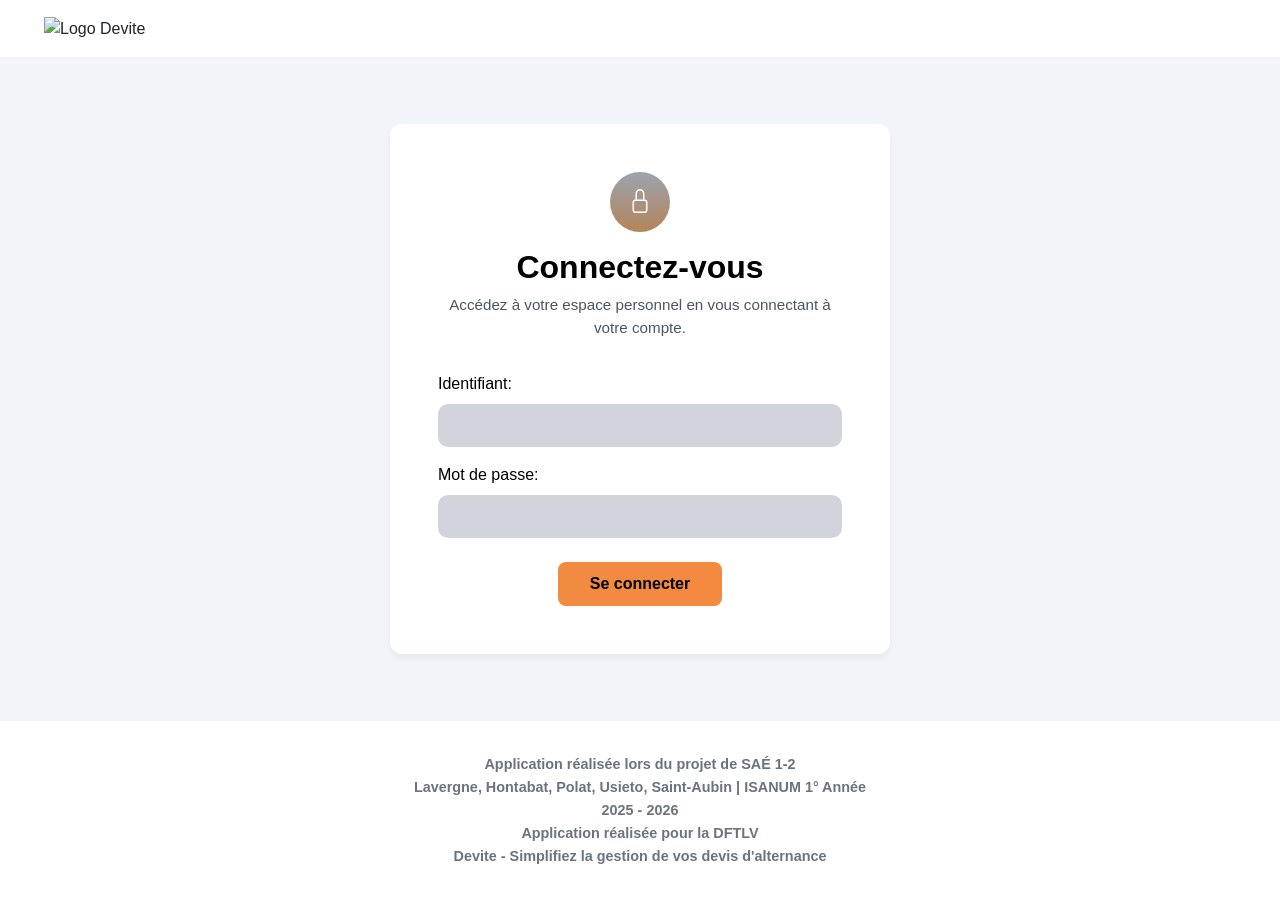
==== index.html @ fd8c1edc "#test" ====
<!DOCTYPE html>
<html lang="fr">
<head>
    <meta charset="UTF-8">
    <meta name="viewport" content="width=device-width, initial-scale=1.0">
    <title>Devite - Connexion</title>
    <link href="https://cdn.jsdelivr.net/npm/bootstrap@5.3.2/dist/css/bootstrap.min.css" rel="stylesheet">
    <link href="https://cdn.jsdelivr.net/npm/bootstrap-icons@1.11.1/font/bootstrap-icons.css" rel="stylesheet">
    
    <style>
        body {
            /* Assure que la page prenne toute la hauteur de l'écran */
            min-height: 100vh;
            display: flex;
            flex-direction: column;
            background-color: #f1f5f9; /* Couleur de fond bleu très clair */
            font-family: 'Segoe UI', Tahoma, Geneva, Verdana, sans-serif;
        }

        /* En-tête */
        header {
            background-color: white;
            padding: 1rem 2rem;
        }

        .logo-placeholder {
            height: 40px;
            /* Remplacez la source de l'image par votre vrai logo Devite */
        }

        /* Section principale (prend l'espace restant pour centrer la carte) */
        main {
            flex-grow: 1;
            display: flex;
            align-items: center;
            justify-content: center;
            padding: 2rem;
        }

        /* Carte de connexion */
        .login-card {
            background: white;
            border-radius: 12px;
            padding: 3rem;
            width: 100%;
            max-width: 500px;
            box-shadow: 0 4px 6px rgba(0, 0, 0, 0.05);
        }

        /* Cercle avec le cadenas */
        .icon-circle {
            width: 60px;
            height: 60px;
            background: linear-gradient(180deg, #9ca3af 0%, #b48559 100%);
            border-radius: 50%;
            display: inline-flex;
            align-items: center;
            justify-content: center;
            color: white;
            font-size: 1.5rem;
            margin-bottom: 1rem;
        }

        .login-title {
            font-weight: 600;
            color: #000;
            margin-bottom: 0.5rem;
        }

        .login-subtitle {
            color: #4b5563;
            font-size: 0.95rem;
            margin-bottom: 2rem;
        }

        /* Champs de formulaire personnalisés */
        .custom-input {
            background-color: #d1d5db;
            border: none;
            border-radius: 10px;
            padding: 0.6rem 1rem;
        }

        .custom-input:focus {
            background-color: #c2c6cc;
            box-shadow: none;
        }

        .form-label {
            font-weight: 500;
            color: #000;
        }

        /* Bouton "Se connecter" */
        .btn-custom {
            background-color: #f28b3f; /* Couleur orange de l'image */
            color: #000;
            font-weight: 600;
            border: none;
            border-radius: 8px;
            padding: 0.6rem 2rem;
            transition: background-color 0.2s;
        }

        .btn-custom:hover {
            background-color: #e0792e;
            color: #000;
        }

        /* Pied de page */
        footer {
            background-color: white;
            text-align: center;
            padding: 2rem 1rem;
            color: #6b7280;
            font-size: 0.9rem;
            line-height: 1.6;
            font-weight: 600;
        }
    </style>
</head>
<body>

    <header>
        <div class="container-fluid">
            <img src="https://via.placeholder.com/150x40?text=Logo+Devite" alt="Logo Devite" class="logo-placeholder">
        </div>
    </header>

    <main>
        <div class="login-card text-center">
            
            <div class="icon-circle">
                <i class="bi bi-lock"></i>
            </div>

            <h2 class="login-title">Connectez-vous</h2>
            <p class="login-subtitle">Accédez à votre espace personnel en vous connectant à votre compte.</p>

            <form action="#" method="POST" class="text-start">
                <div class="mb-3">
                    <label for="identifiant" class="form-label">Identifiant:</label>
                    <input type="text" class="form-control custom-input" id="identifiant" required>
                </div>
                
                <div class="mb-4">
                    <label for="motdepasse" class="form-label">Mot de passe:</label>
                    <input type="password" class="form-control custom-input" id="motdepasse" required>
                </div>

                <div class="text-center">
                    <button type="submit" class="btn btn-custom">Se connecter</button>
                </div>
            </form>

        </div>
    </main>

    <footer>
        <div>Application réalisée lors du projet de SAÉ 1-2</div>
        <div>Lavergne, Hontabat, Polat, Usieto, Saint-Aubin | ISANUM 1° Année</div>
        <div>2025 - 2026</div>
        <div>Application réalisée pour la DFTLV</div>
        <div>Devite - Simplifiez la gestion de vos devis d'alternance</div>
    </footer>

    <script src="https://cdn.jsdelivr.net/npm/bootstrap@5.3.2/dist/js/bootstrap.bundle.min.js"></script>
</body>
</html>
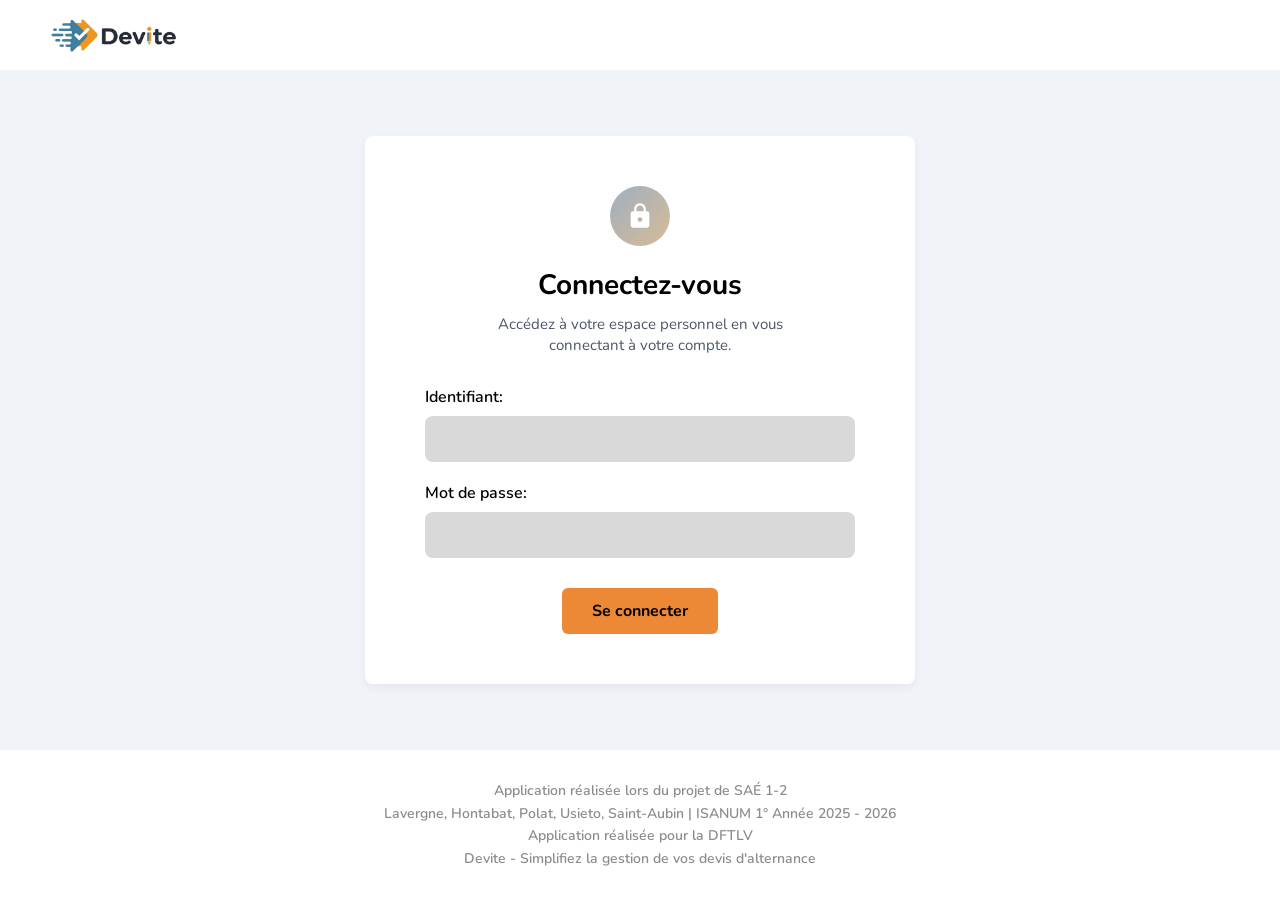
==== commit 58a2cc17: "#premiere base du site" ====
--- a/index.html
+++ b/index.html
@@ -4,152 +4,44 @@
     <meta charset="UTF-8">
     <meta name="viewport" content="width=device-width, initial-scale=1.0">
     <title>Devite - Connexion</title>
-    <link href="https://cdn.jsdelivr.net/npm/bootstrap@5.3.2/dist/css/bootstrap.min.css" rel="stylesheet">
-    <link href="https://cdn.jsdelivr.net/npm/bootstrap-icons@1.11.1/font/bootstrap-icons.css" rel="stylesheet">
-    
-    <style>
-        body {
-            /* Assure que la page prenne toute la hauteur de l'écran */
-            min-height: 100vh;
-            display: flex;
-            flex-direction: column;
-            background-color: #f1f5f9; /* Couleur de fond bleu très clair */
-            font-family: 'Segoe UI', Tahoma, Geneva, Verdana, sans-serif;
-        }
-
-        /* En-tête */
-        header {
-            background-color: white;
-            padding: 1rem 2rem;
-        }
-
-        .logo-placeholder {
-            height: 40px;
-            /* Remplacez la source de l'image par votre vrai logo Devite */
-        }
-
-        /* Section principale (prend l'espace restant pour centrer la carte) */
-        main {
-            flex-grow: 1;
-            display: flex;
-            align-items: center;
-            justify-content: center;
-            padding: 2rem;
-        }
-
-        /* Carte de connexion */
-        .login-card {
-            background: white;
-            border-radius: 12px;
-            padding: 3rem;
-            width: 100%;
-            max-width: 500px;
-            box-shadow: 0 4px 6px rgba(0, 0, 0, 0.05);
-        }
-
-        /* Cercle avec le cadenas */
-        .icon-circle {
-            width: 60px;
-            height: 60px;
-            background: linear-gradient(180deg, #9ca3af 0%, #b48559 100%);
-            border-radius: 50%;
-            display: inline-flex;
-            align-items: center;
-            justify-content: center;
-            color: white;
-            font-size: 1.5rem;
-            margin-bottom: 1rem;
-        }
-
-        .login-title {
-            font-weight: 600;
-            color: #000;
-            margin-bottom: 0.5rem;
-        }
-
-        .login-subtitle {
-            color: #4b5563;
-            font-size: 0.95rem;
-            margin-bottom: 2rem;
-        }
-
-        /* Champs de formulaire personnalisés */
-        .custom-input {
-            background-color: #d1d5db;
-            border: none;
-            border-radius: 10px;
-            padding: 0.6rem 1rem;
-        }
-
-        .custom-input:focus {
-            background-color: #c2c6cc;
-            box-shadow: none;
-        }
-
-        .form-label {
-            font-weight: 500;
-            color: #000;
-        }
-
-        /* Bouton "Se connecter" */
-        .btn-custom {
-            background-color: #f28b3f; /* Couleur orange de l'image */
-            color: #000;
-            font-weight: 600;
-            border: none;
-            border-radius: 8px;
-            padding: 0.6rem 2rem;
-            transition: background-color 0.2s;
-        }
-
-        .btn-custom:hover {
-            background-color: #e0792e;
-            color: #000;
-        }
-
-        /* Pied de page */
-        footer {
-            background-color: white;
-            text-align: center;
-            padding: 2rem 1rem;
-            color: #6b7280;
-            font-size: 0.9rem;
-            line-height: 1.6;
-            font-weight: 600;
-        }
-    </style>
+    <link rel="preconnect" href="https://fonts.googleapis.com">
+    <link rel="preconnect" href="https://fonts.gstatic.com" crossorigin>
+    <link href="https://fonts.googleapis.com/css2?family=Nunito:wght@400;600;700;800&display=swap" rel="stylesheet">
+    <link rel="stylesheet" href="style.css">
 </head>
 <body>
 
     <header>
-        <div class="container-fluid">
-            <img src="https://via.placeholder.com/150x40?text=Logo+Devite" alt="Logo Devite" class="logo-placeholder">
+        <div class="header-left">
+            <img src="./image1.png" alt="Logo Devite" class="logo-img">
         </div>
-    </header>
+        </header>
 
-    <main>
-        <div class="login-card text-center">
+    <main class="login-main">
+        <div class="login-card">
             
-            <div class="icon-circle">
-                <i class="bi bi-lock"></i>
+            <div class="lock-icon-wrapper">
+                <svg viewBox="0 0 24 24" xmlns="http://www.w3.org/2000/svg">
+                    <path d="M18 8h-1V6c0-2.76-2.24-5-5-5S7 3.24 7 6v2H6c-1.1 0-2 .9-2 2v10c0 1.1.9 2 2 2h12c1.1 0 2-.9 2-2V10c0-1.1-.9-2-2-2zm-6 9c-1.1 0-2-.9-2-2s.9-2 2-2 2 .9 2 2-.9 2-2 2zm3.1-9H8.9V6c0-1.71 1.39-3.1 3.1-3.1 1.71 0 3.1 1.39 3.1 3.1v2z"/>
+                </svg>
             </div>
 
-            <h2 class="login-title">Connectez-vous</h2>
-            <p class="login-subtitle">Accédez à votre espace personnel en vous connectant à votre compte.</p>
+            <h1>Connectez-vous</h1>
+            <p>Accédez à votre espace personnel en vous<br>connectant à votre compte.</p>
 
-            <form action="#" method="POST" class="text-start">
-                <div class="mb-3">
-                    <label for="identifiant" class="form-label">Identifiant:</label>
-                    <input type="text" class="form-control custom-input" id="identifiant" required>
-                </div>
-                
-                <div class="mb-4">
-                    <label for="motdepasse" class="form-label">Mot de passe:</label>
-                    <input type="password" class="form-control custom-input" id="motdepasse" required>
+            <form action="tableau-de-bord.html">
+                <div class="input-group" style="text-align: left;">
+                    <label for="identifiant">Identifiant:</label>
+                    <input type="text" id="identifiant" name="identifiant" required>
                 </div>
 
-                <div class="text-center">
-                    <button type="submit" class="btn btn-custom">Se connecter</button>
+                <div class="input-group" style="text-align: left;">
+                    <label for="password">Mot de passe:</label>
+                    <input type="password" id="password" name="password" required>
+                </div>
+
+                <div class="button-container">
+                    <button type="submit" class="btn-login">Se connecter</button>
                 </div>
             </form>
 
@@ -157,13 +49,11 @@
     </main>
 
     <footer>
-        <div>Application réalisée lors du projet de SAÉ 1-2</div>
-        <div>Lavergne, Hontabat, Polat, Usieto, Saint-Aubin | ISANUM 1° Année</div>
-        <div>2025 - 2026</div>
-        <div>Application réalisée pour la DFTLV</div>
-        <div>Devite - Simplifiez la gestion de vos devis d'alternance</div>
+        <p>Application réalisée lors du projet de SAÉ 1-2</p>
+        <p>Lavergne, Hontabat, Polat, Usieto, Saint-Aubin | ISANUM 1° Année 2025 - 2026</p>
+        <p>Application réalisée pour la DFTLV</p>
+        <p>Devite - Simplifiez la gestion de vos devis d'alternance</p>
     </footer>
 
-    <script src="https://cdn.jsdelivr.net/npm/bootstrap@5.3.2/dist/js/bootstrap.bundle.min.js"></script>
 </body>
 </html>
--- a/style.css
+++ b/style.css
@@ -0,0 +1,360 @@
+/* =========================================
+   RÉINITIALISATION ET BASE
+   ========================================= */
+* {
+    margin: 0;
+    padding: 0;
+    box-sizing: border-box;
+    font-family: 'Nunito', sans-serif; 
+}
+
+body {
+    display: flex;
+    flex-direction: column;
+    min-height: 100vh;
+    background-color: #f0f4f9;
+}
+
+/* =========================================
+   EN-TÊTE ET PIED DE PAGE
+   ========================================= */
+header {
+    background-color: #ffffff;
+    padding: 15px 40px;
+    display: flex;
+    justify-content: space-between;
+    align-items: center;
+}
+
+.header-left {
+    display: flex;
+    align-items: center;
+    font-size: 24px;
+    font-weight: 800;
+    color: #1a202c;
+}
+
+.logo-img {
+    margin-right: 10px;
+    height: 40px;
+    width: auto;
+}
+
+.user-profile {
+    display: flex;
+    align-items: center;
+    gap: 15px;
+    font-size: 14px;
+    font-weight: 600;
+    color: #1a202c;
+}
+
+.avatar-placeholder {
+    width: 45px;
+    height: 45px;
+    background-color: #cbd5e0;
+    border-radius: 50%;
+    display: flex;
+    justify-content: center;
+    align-items: center;
+}
+
+.avatar-placeholder svg {
+    width: 28px;
+    height: 28px;
+    fill: #718096;
+}
+
+footer {
+    background-color: #ffffff;
+    text-align: center;
+    padding: 30px 20px;
+    color: #8c8c8c;
+    font-size: 14px;
+    font-weight: 600;
+    line-height: 1.6;
+}
+
+/* =========================================
+   PAGE DE CONNEXION (INDEX.HTML)
+   ========================================= */
+.login-main {
+    flex-grow: 1;
+    display: flex;
+    justify-content: center;
+    align-items: center; /* C'est ça qui centre verticalement ! */
+    padding: 40px 20px;
+}
+
+.login-card {
+    background-color: #ffffff;
+    border-radius: 8px;
+    padding: 50px 60px;
+    width: 100%;
+    max-width: 550px;
+    text-align: center;
+    box-shadow: 0 4px 10px rgba(0,0,0,0.05);
+}
+
+.lock-icon-wrapper {
+    width: 60px;
+    height: 60px;
+    background: linear-gradient(135deg, #a0aec0 0%, #d6bc97 100%);
+    border-radius: 50%;
+    display: flex;
+    justify-content: center;
+    align-items: center;
+    margin: 0 auto 20px auto;
+}
+
+.lock-icon-wrapper svg {
+    fill: white;
+    width: 28px;
+    height: 28px;
+}
+
+.login-card h1 {
+    font-size: 28px;
+    color: #000000;
+    margin-bottom: 10px;
+    font-weight: 700;
+}
+
+.login-card p {
+    color: #4a5568;
+    font-size: 15px;
+    line-height: 1.4;
+    margin-bottom: 30px;
+}
+
+.button-container {
+    display: flex;
+    justify-content: center;
+    margin-top: 30px;
+}
+
+.btn-login {
+    background-color: #ed8936;
+    color: #000000;
+    border: none;
+    padding: 12px 30px;
+    font-size: 16px;
+    font-weight: 700;
+    border-radius: 6px;
+    cursor: pointer;
+    transition: background-color 0.2s;
+}
+
+.btn-login:hover {
+    background-color: #dd6b20;
+}
+
+/* =========================================
+   PAGES INTERNES (DASHBOARD, FORMULAIRES...)
+   ========================================= */
+.page-container {
+    padding: 40px 50px;
+    max-width: 1000px;
+    margin: 0 auto;
+    width: 100%;
+    flex-grow: 1;
+}
+
+.back-link {
+    display: inline-block;
+    color: #4a5568;
+    text-decoration: none;
+    font-size: 14px;
+    font-weight: 600;
+    margin-bottom: 30px;
+}
+
+.back-link:hover {
+    text-decoration: underline;
+}
+
+.page-title {
+    font-size: 28px;
+    font-weight: 700;
+    margin-bottom: 30px;
+    color: #000;
+}
+
+/* =========================================
+   TABLEAUX DE BORD
+   ========================================= */
+.dashboard-grid {
+    display: grid;
+    grid-template-columns: 1fr 1fr;
+    gap: 80px;
+}
+
+.dashboard-section h2 {
+    font-size: 22px;
+    margin-bottom: 25px;
+    font-weight: 700;
+    color: #000;
+}
+
+.stat-card {
+    background-color: #ffffff;
+    border-radius: 12px;
+    padding: 25px 20px;
+    text-align: center;
+    margin-bottom: 20px;
+    font-size: 14px;
+    font-weight: 600;
+    box-shadow: 0 2px 4px rgba(0,0,0,0.02);
+}
+
+.stat-card-graph {
+    margin-top: 15px;
+    font-size: 20px;
+    font-weight: 800;
+}
+
+.tool-btn {
+    display: flex;
+    justify-content: center;
+    align-items: center;
+    width: 100%;
+    background-color: #ed8936;
+    color: #000;
+    text-decoration: none;
+    padding: 18px 20px;
+    border-radius: 10px;
+    text-align: center;
+    font-weight: 700;
+    font-size: 15px;
+    margin-bottom: 20px;
+    border: none;
+    cursor: pointer;
+    transition: background-color 0.2s;
+    box-shadow: 0 2px 4px rgba(0,0,0,0.05);
+}
+
+.tool-btn:hover {
+    background-color: #dd6b20;
+}
+
+.admin-tools-grid {
+    display: grid;
+    grid-template-columns: 1fr 1fr;
+    gap: 15px;
+}
+
+.admin-tools-grid .tool-btn {
+    height: 100%;
+    margin-bottom: 0;
+}
+
+/* =========================================
+   FORMULAIRES (ÉTAPES) ET CHAMPS DE SAISIE
+   ========================================= */
+.content-card {
+    background-color: #ffffff;
+    border-radius: 8px;
+    padding: 40px 60px;
+    box-shadow: 0 4px 10px rgba(0,0,0,0.05);
+}
+
+.content-card h2 {
+    text-align: center;
+    margin-bottom: 30px;
+}
+
+.form-grid {
+    display: grid;
+    grid-template-columns: 1fr 1fr;
+    gap: 20px 40px;
+}
+
+.input-group {
+    margin-bottom: 20px;
+}
+
+.input-group label {
+    display: block;
+    margin-bottom: 8px;
+    font-weight: 600;
+}
+
+.input-group input, 
+.input-group select, 
+.input-group textarea {
+    width: 100%;
+    padding: 12px 15px;
+    border: none;
+    background-color: #d9d9d9;
+    border-radius: 8px;
+    font-size: 16px;
+    outline: none;
+}
+
+.input-group textarea {
+    resize: vertical;
+    min-height: 100px;
+}
+
+.form-actions {
+    display: flex;
+    justify-content: space-between;
+    margin-top: 40px;
+}
+
+.form-actions button {
+    background-color: #ed8936;
+    color: #000;
+    border: none;
+    padding: 12px 30px;
+    font-weight: 700;
+    font-size: 15px;
+    border-radius: 6px;
+    cursor: pointer;
+}
+
+/* =========================================
+   VRAIS TABLEAUX (HISTORIQUE ET EN COURS)
+   ========================================= */
+.table-header-controls {
+    display: flex;
+    justify-content: space-between;
+    background-color: #a0aec0;
+    padding: 15px;
+    border-radius: 6px 6px 0 0;
+    margin-bottom: -10px; /* Pour coller le thead juste en dessous */
+}
+
+.data-table {
+    width: 100%;
+    border-collapse: separate;
+    border-spacing: 0 10px; /* Crée l'espace transparent entre les lignes */
+}
+
+.data-table thead th {
+    background-color: #a0aec0; /* Gris foncé, prolonge la barre de recherche */
+    color: #000;
+    padding: 10px 20px;
+    text-align: left;
+    font-weight: 600;
+    font-size: 14px;
+}
+
+.data-table tbody tr td {
+    background-color: #e2e8f0; /* Gris clair pour les lignes */
+    padding: 15px 20px;
+    font-size: 14px;
+    vertical-align: middle;
+}
+
+/* Arrondir les bords de la première et dernière cellule de chaque ligne */
+.data-table tbody tr td:first-child {
+    border-top-left-radius: 4px;
+    border-bottom-left-radius: 4px;
+}
+
+.data-table tbody tr td:last-child {
+    border-top-right-radius: 4px;
+    border-bottom-right-radius: 4px;
+}
+
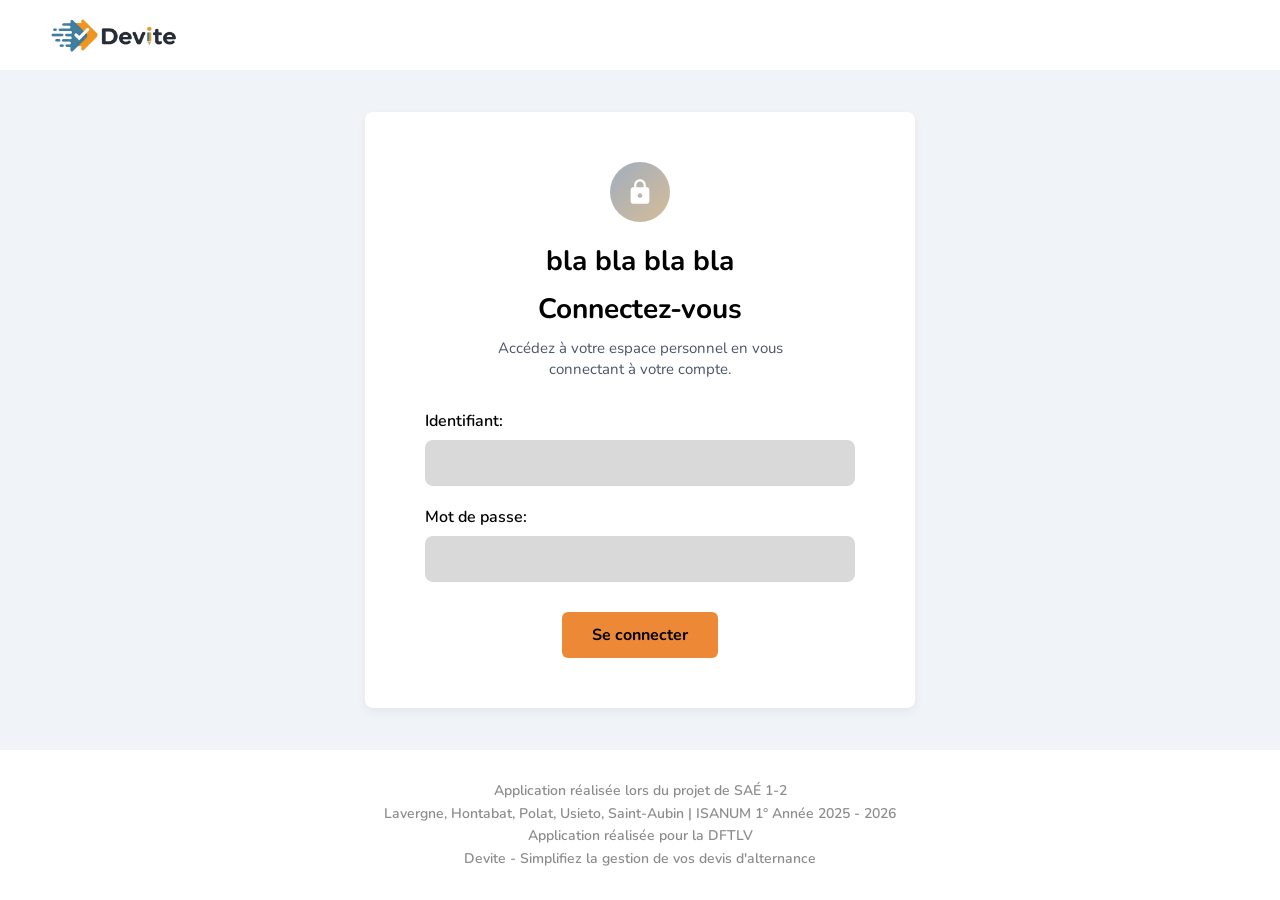
==== commit 3eccc938: "test" ====
--- a/index.html
+++ b/index.html
@@ -26,6 +26,7 @@
                 </svg>
             </div>
 
+            <h1> bla bla bla bla</h1>
             <h1>Connectez-vous</h1>
             <p>Accédez à votre espace personnel en vous<br>connectant à votre compte.</p>
 
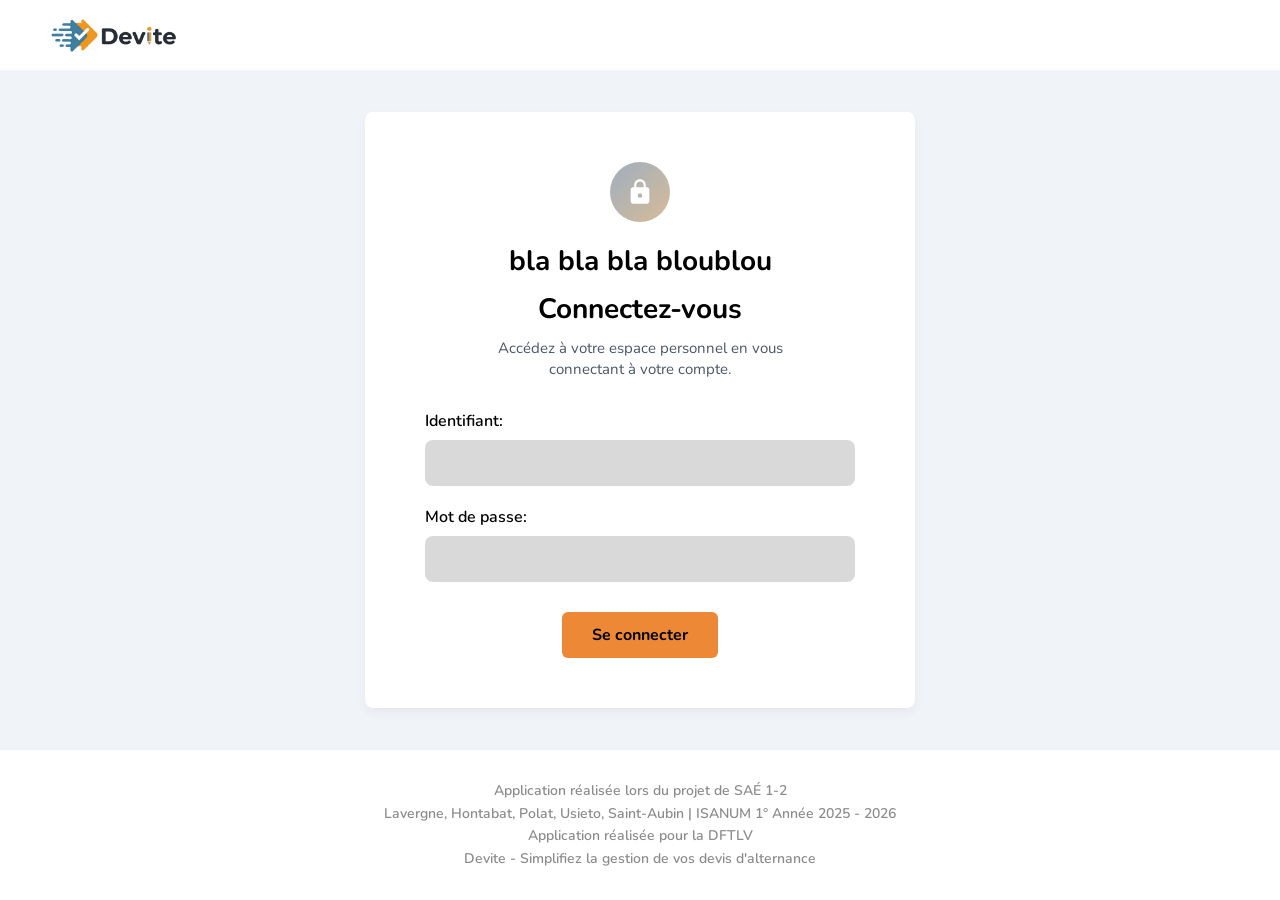
==== commit 5f7ccf8f: "test dokan" ====
--- a/index.html
+++ b/index.html
@@ -26,7 +26,7 @@
                 </svg>
             </div>
 
-            <h1> bla bla bla bla</h1>
+            <h1> bla bla bla bloublou</h1>
             <h1>Connectez-vous</h1>
             <p>Accédez à votre espace personnel en vous<br>connectant à votre compte.</p>
 
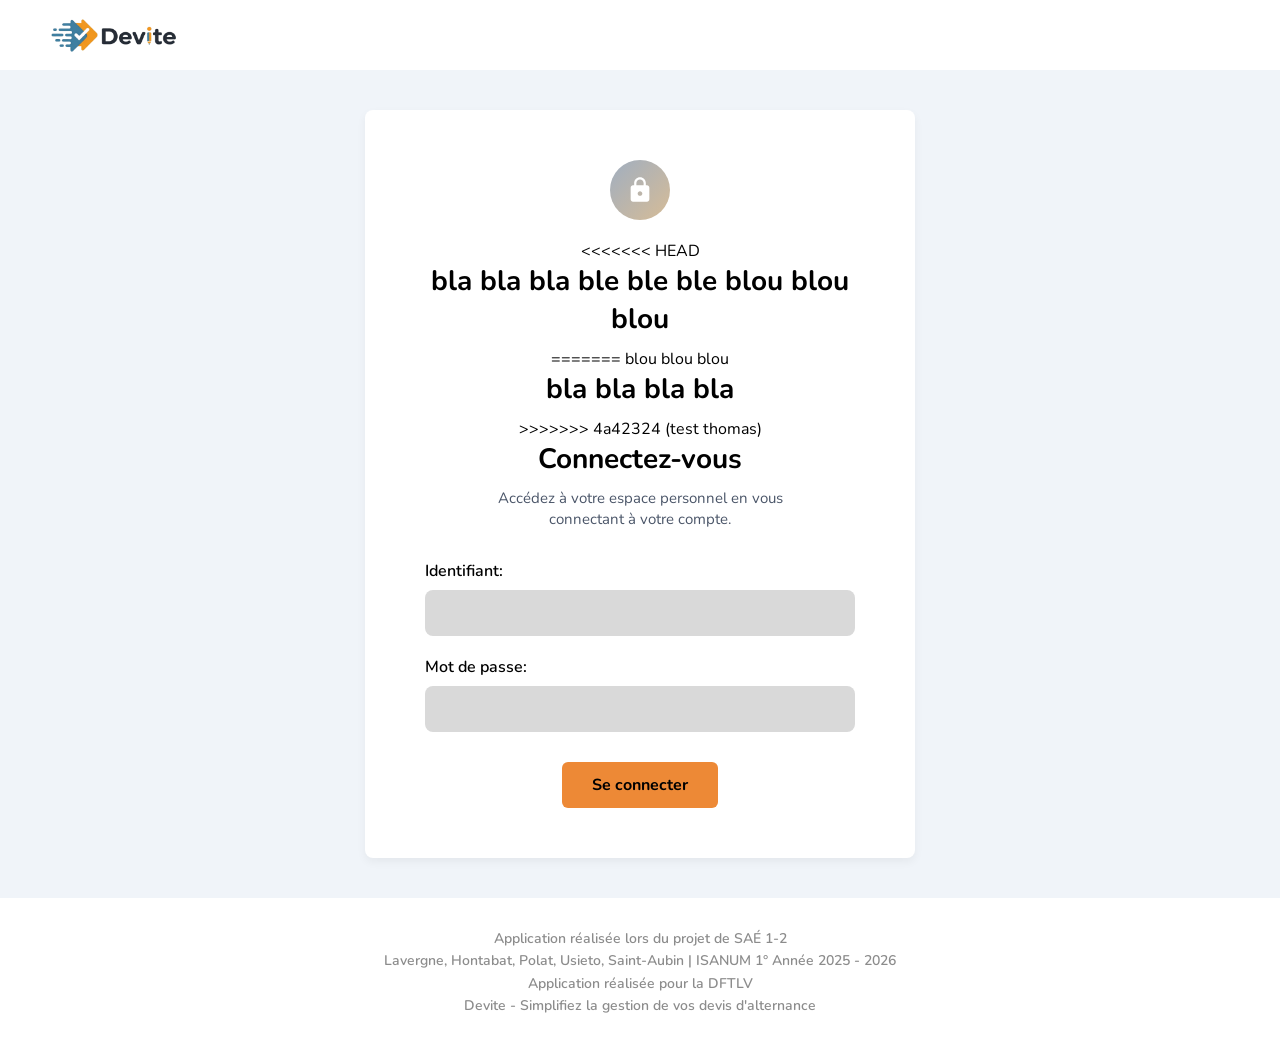
==== commit 29121a09: "test thomas" ====
--- a/index.html
+++ b/index.html
@@ -25,8 +25,13 @@
                     <path d="M18 8h-1V6c0-2.76-2.24-5-5-5S7 3.24 7 6v2H6c-1.1 0-2 .9-2 2v10c0 1.1.9 2 2 2h12c1.1 0 2-.9 2-2V10c0-1.1-.9-2-2-2zm-6 9c-1.1 0-2-.9-2-2s.9-2 2-2 2 .9 2 2-.9 2-2 2zm3.1-9H8.9V6c0-1.71 1.39-3.1 3.1-3.1 1.71 0 3.1 1.39 3.1 3.1v2z"/>
                 </svg>
             </div>
+<<<<<<< HEAD
 
-            <h1> bla bla bla bloublou</h1>
+            <h1> bla bla bla ble ble ble blou blou blou</h1>
+=======
+blou blou blou
+            <h1> bla bla bla bla</h1>
+>>>>>>> 4a42324 (test thomas)
             <h1>Connectez-vous</h1>
             <p>Accédez à votre espace personnel en vous<br>connectant à votre compte.</p>
 
